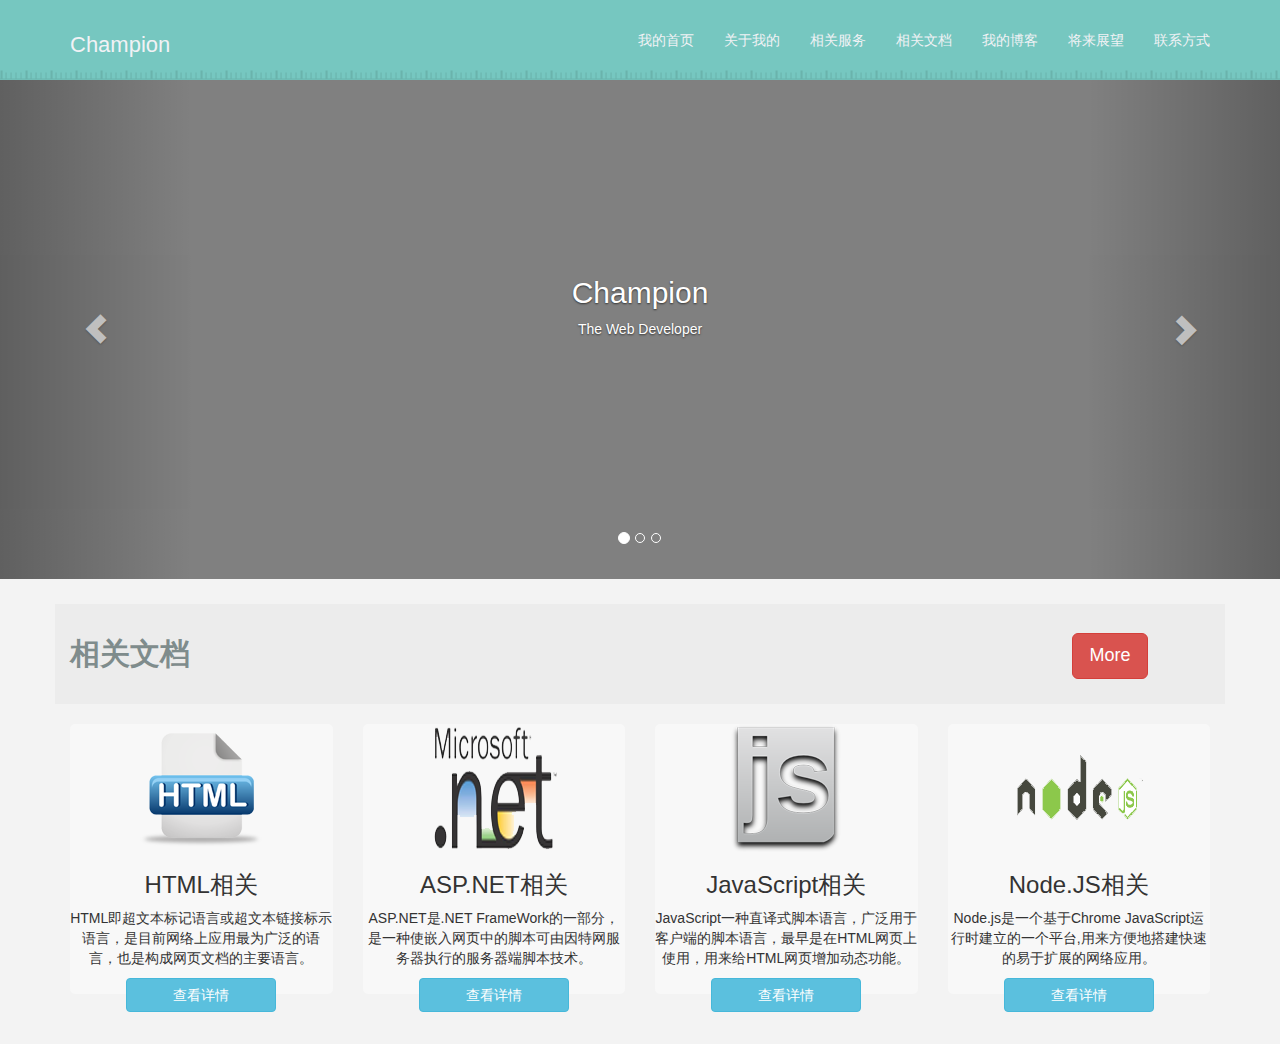
==== CODE/Index.html @ 64d7c511 "添加文件" ====
<!DOCTYPE html>
<html>
<head lang="zh-cn">
    <meta charset="utf-8">
    <meta http-equiv="X-UA-Compatible" content="IE=edge">
    <meta name="viewport" content="width=device-width, initial-scale=1">
    <title>Index</title>
    <link href="Style/bootstrap.css" rel="stylesheet">
    <link href="Style/index.css" rel="stylesheet">
    <!-- HTML5 Shim and Respond.js IE8 support of HTML5 elements and media queries -->
    <!-- WARNING: Respond.js doesn't work if you view the page via file:// -->
    <!--[if lt IE 9]>
    <script src="http://cdn.bootcss.com/html5shiv/3.7.2/html5shiv.min.js"></script>
    <script src="http://cdn.bootcss.com/respond.js/1.4.2/respond.min.js"></script>
    <![endif]-->
</head>
<body>
<nav class="navbar navbar-fixed-top" id="nav-lcb" role="navigation">
    <div class="container">
        <h1 class="logo">
            <a class="navbar-brand" href="#">Champion</a>
        </h1>
        <div class="navbar-header">
            <button type="button" class="collapsed navbar-toggle" data-target="#navbar" data-toggle="collapse">
                <span class="sr-only">Toggle navigation</span>
                <span class="icon-bar"></span>
                <span class="icon-bar"></span>
                <span class="icon-bar"></span>
            </button>
        </div>
        <div id="navbar" class="navbar-header-collapse navbar-collapse collapse">
            <ul class="nav navbar-nav navbar-right">
                <li class="button"><a href="#">我的首页</a></li>
                <li><a href="#">关于我的</a></li>
                <li><a href="#">相关服务</a></li>
                <li><a href="#">相关文档</a></li>
                <li><a href="#">我的博客</a></li>
                <li><a href="#">将来展望</a></li>
                <li><a href="#">联系方式</a></li>
            </ul>
        </div>
    </div>
</nav>
<section id="banner" class="carousel slide" data-ride="carousel">
    <ol class="carousel-indicators">
        <li data-target="#banner" data-slide-top="0" class="active"></li>
        <li data-target="#banner" data-slide-top="1"></li>
        <li data-target="#banner" data-slide-top="2"></li>
    </ol>
    <div class="carousel-inner" role="listbox">
        <div class="item active">
            <div class="container">
                <div class="carousel-caption">
                    <h2>Champion</h2>
                    <p>The Web Developer</p>
                </div>
            </div>
        </div>
        <div class="item">
            <div class="container">
                <div class="carousel-caption">
                    <h2>Hello</h2>
                    <p>The Second Page</p>
                </div>
            </div>
        </div>
        <div class="item">
            <div class="container">
                <div class="carousel-caption">
                    <h2>World</h2>
                    <p>The Third Page</p>
                </div>
            </div>
        </div>
    </div>

    <a class="left carousel-control" href="#banner" role="button" data-slide="prev">
        <span class="glyphicon glyphicon-chevron-left"></span>
        <span class="sr-only">Previous</span>
    </a>
    <a class="right carousel-control" href="#banner" role="button" data-slide="next">
        <span class="glyphicon glyphicon-chevron-right"></span>
        <span class="sr-only">Next</span>
    </a>
</section>
<article class="container marketing">
    <div class="row" id="row">
        <h2 class="col-md-12">
            <a class="link">相关文档</a>
            <div class="btn_more">
                <a href="#" role="button" class="btn btn-danger btn-lg">More</a>
            </div>
        </h2>
        <div class="col-md-3 text-center">
            <div class="content">
                <img src="Images/html.png" alt="..." class="img-rounded">
                <h3>HTML相关</h3>
                <p class="p-info">HTML即超文本标记语言或超文本链接标示语言，是目前网络上应用最为广泛的语言，也是构成网页文档的主要语言。
                </p>
                <p>
                    <a href="#" role="button" class="btn btn-default btn-info">查看详情</a>
                </p>
            </div>
        </div>
        <div class="col-md-3 text-center">
            <div class="content">
                <img src="Images/net.png" alt="..." class="img-rounded">
                <h3>ASP.NET相关</h3>
                <p class="p-info">
                    ASP.NET是.NET FrameWork的一部分，是一种使嵌入网页中的脚本可由因特网服务器执行的服务器端脚本技术。
                </p>
                <p>
                    <a href="#" role="button" class="btn btn-default btn-info">查看详情</a>
                </p>
            </div>
        </div>
        <div class="col-md-3 text-center">
            <div class="content">
                <img src="Images/javascript.png" alt="..." class="img-rounded">
                <h3>JavaScript相关</h3>
                <p class="p-info">
                    JavaScript一种直译式脚本语言，广泛用于客户端的脚本语言，最早是在HTML网页上使用，用来给HTML网页增加动态功能。
                </p>
                <p>
                    <a href="#" role="button" class="btn btn-default btn-info">查看详情</a>
                </p>
            </div>
        </div>
        <div class="col-md-3 text-center">
            <div class="content">
                <img src="Images/node.png" alt="..." class="img-rounded">
                <h3>Node.JS相关</h3>
                <p class="p-info">
                    Node.js是一个基于Chrome JavaScript运行时建立的一个平台,用来方便地搭建快速的易于扩展的网络应用。
                </p>
                <p>
                    <a href="#" role="button" class="btn btn-default btn-info">查看详情</a>
                </p>
            </div>
        </div>
    </div>
</article>
<script type="text/javascript" src="Script/jquery.min.js"></script>
<script type="text/javascript" src="Script/bootstrap.js"></script>
</body>
</html>
---- CODE/Style/index.css ----
* {
    margin: 0px;
    padding: 0px;
}

.clear{
    clear: both;
}

body{
    background-color:#f3f3f3;
    padding-top:79px;
}

#nav-lcb {
    background: url('../Images/index_head.png') repeat-x center;
    height: 80px;
}

    #nav-lcb .navbar-toggle {
        border-color: #f1f2f5;
    }

    #nav-lcb .icon-bar {
        background: #f1f2f5;
    }

#navbar li {
    display: inline;
    list-style-type: none;
    font-size: 14px;
    font-weight: 300;
    height: 30px;
}

#navbar a {
    color:#f1f2f5;
    background: #76c7c0;
    height: 40px;
    padding-top: 0px;
    padding-bottom: 0px;
    line-height: 40px;
}

#navbar li > a:hover {
    background: #62a29e;
}
.logo>.navbar-brand {
    font-size:22px;
    color:#f1f2f5;
}
#banner {
    height:500px;
    margin-bottom:5px;
}
#banner .item {
    height:500px;
    background:gray;
}
.carousel-caption{
    bottom:40%;
}

#row h2.col-md-12{
    font-weight:bold;
    background-color:#ececec;
    height:100px;
    margin-bottom:20px;
}
.link{
    text-decoration:none;
    height:100px;
    line-height:100px;
    font-size:30px;
    color:#7f8c8c;
    float:left;
}
.btn_more{
    text-align:center;
    line-height:100px;
    width:200px;
    height:50px;
    font-size:30px;
    float:right;
}
#row .col-md-3{
    height:320px;
}
.p-info{
    height:60px;
    line-height:20px;
    overflow:hidden;
}
.content{
    text-align:center;
    background-color:#f8f8f8;
    height:270px;
    border-radius:5px;
    cursor:pointer;
}
.col-md-3 .btn{
    width:150px;
}
.content:hover{
    background-color:#fff;
}
.content:hover .btn{
    background-color:#e8645a;
    border-color:#e8645a;
}
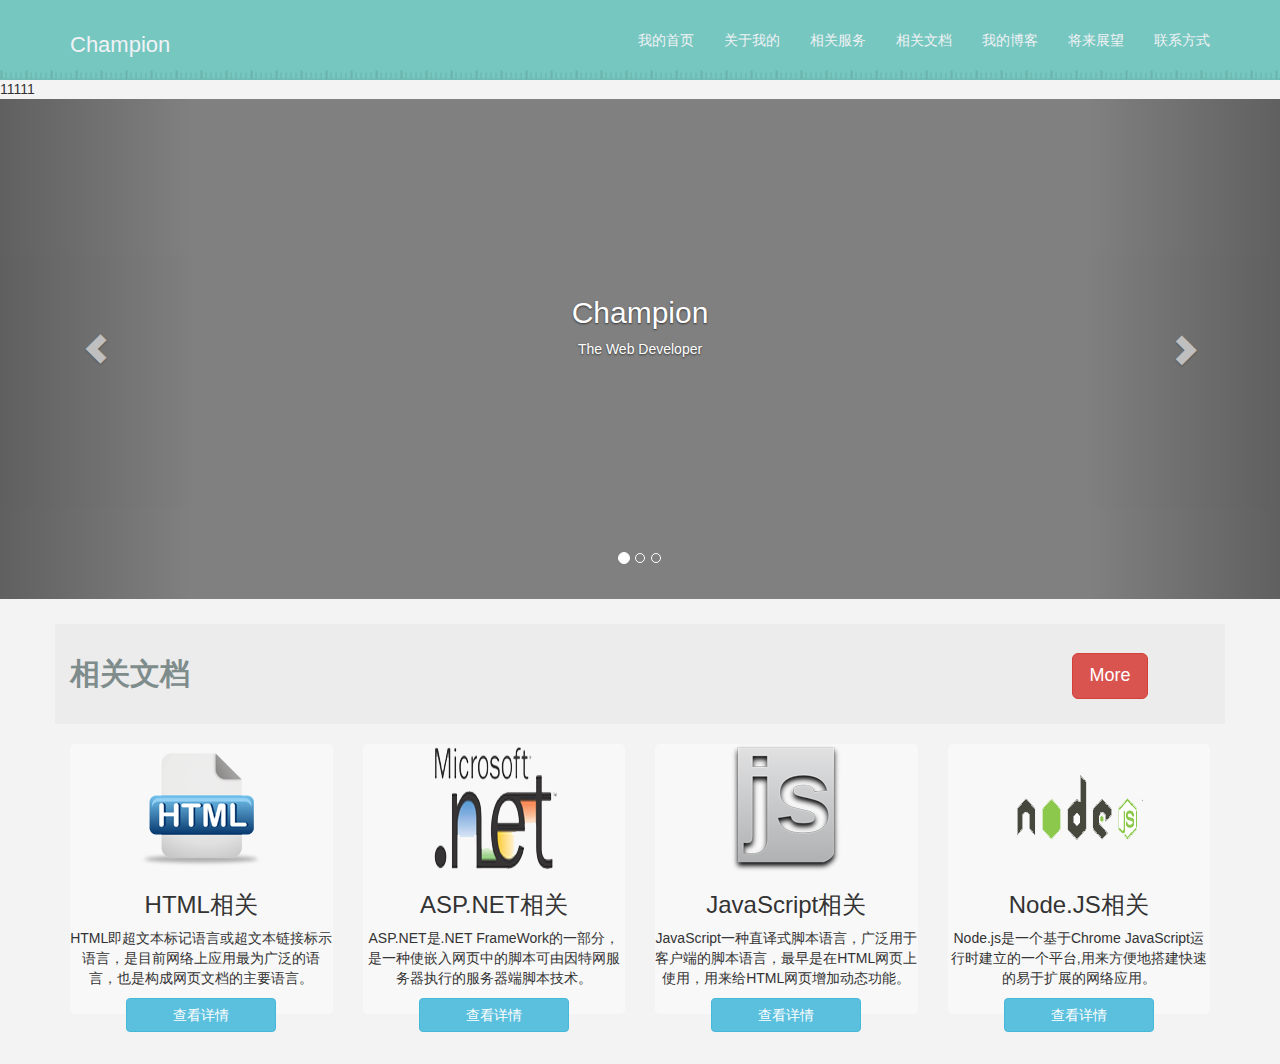
==== commit 2a57e2a4: "Update Index.html" ====
--- a/CODE/Index.html
+++ b/CODE/Index.html
@@ -1,6 +1,6 @@
 <!DOCTYPE html>
 <html>
-<head lang="zh-cn">
+<head lang="zh-cn">11111
     <meta charset="utf-8">
     <meta http-equiv="X-UA-Compatible" content="IE=edge">
     <meta name="viewport" content="width=device-width, initial-scale=1">
@@ -143,4 +143,4 @@
 <script type="text/javascript" src="Script/jquery.min.js"></script>
 <script type="text/javascript" src="Script/bootstrap.js"></script>
 </body>
-</html>+</html>
